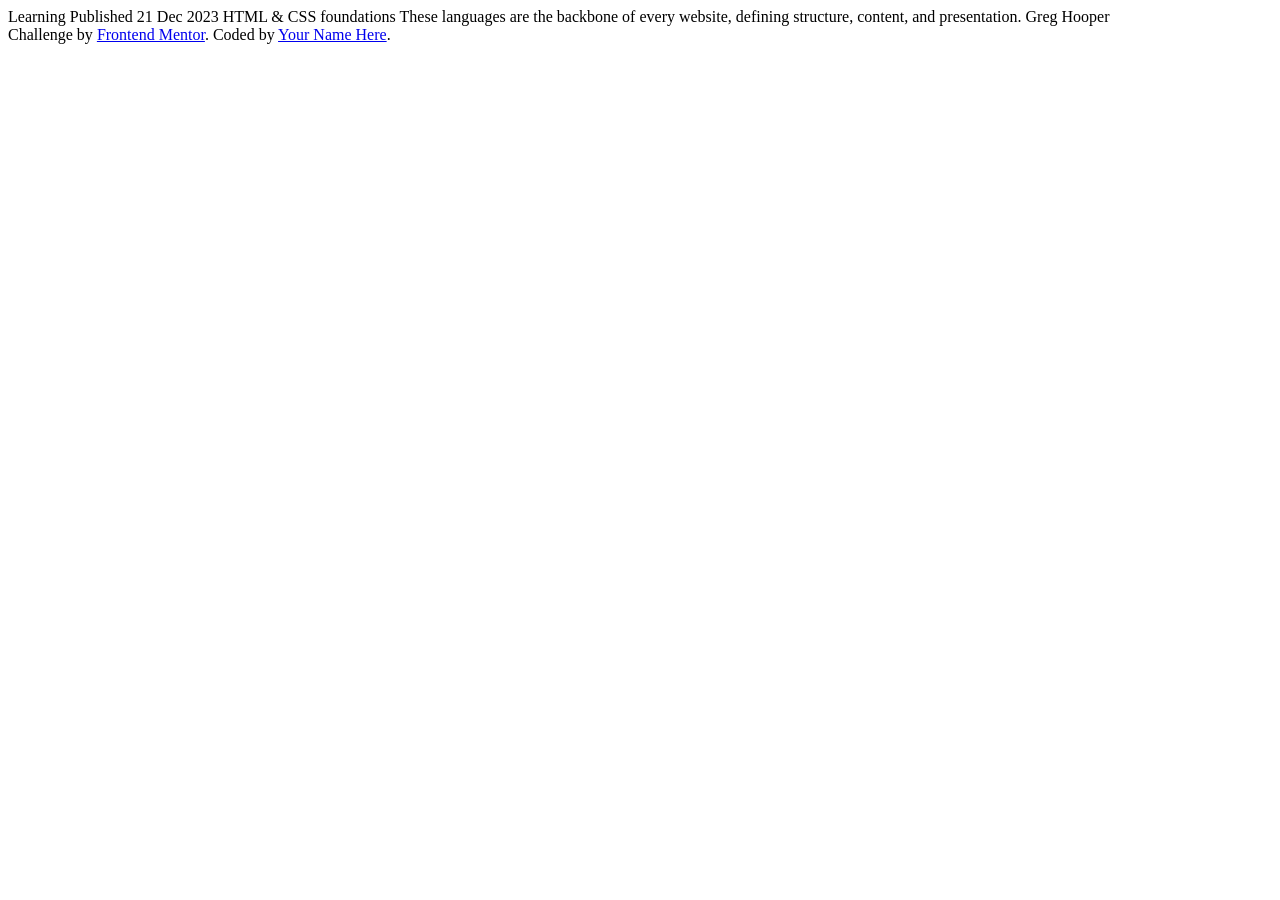
==== 2026-RTT-50/frontend_mentor/blog-preview-card-main/blogCard/index.html @ 9917a450 "Initial commit" ====
<!DOCTYPE html>
<html lang="en">
<head>
  <meta charset="UTF-8">
  <meta name="viewport" content="width=device-width, initial-scale=1.0"> <!-- displays site properly based on user's device -->

  <link rel="icon" type="image/png" sizes="32x32" href="./assets/images/favicon-32x32.png">
  
  <title>Frontend Mentor | Blog preview card</title>

  <!-- Feel free to remove these styles or customise in your own stylesheet 👍 -->
  <!-- <style>
    .attribution { font-size: 0.6875rem; text-align: center; }
    .attribution a { color: hsl(228, 45%, 44%); }
  </style> -->
</head>
<body>

  Learning

  Published 21 Dec 2023

  HTML & CSS foundations

  These languages are the backbone of every website, defining structure, content, and presentation.

  Greg Hooper
  
  <footer class="attribution">
    Challenge by <a href="https://www.frontendmentor.io?ref=challenge">Frontend Mentor</a>. 
    Coded by <a href="#">Your Name Here</a>.
  </footer>
</body>
</html>
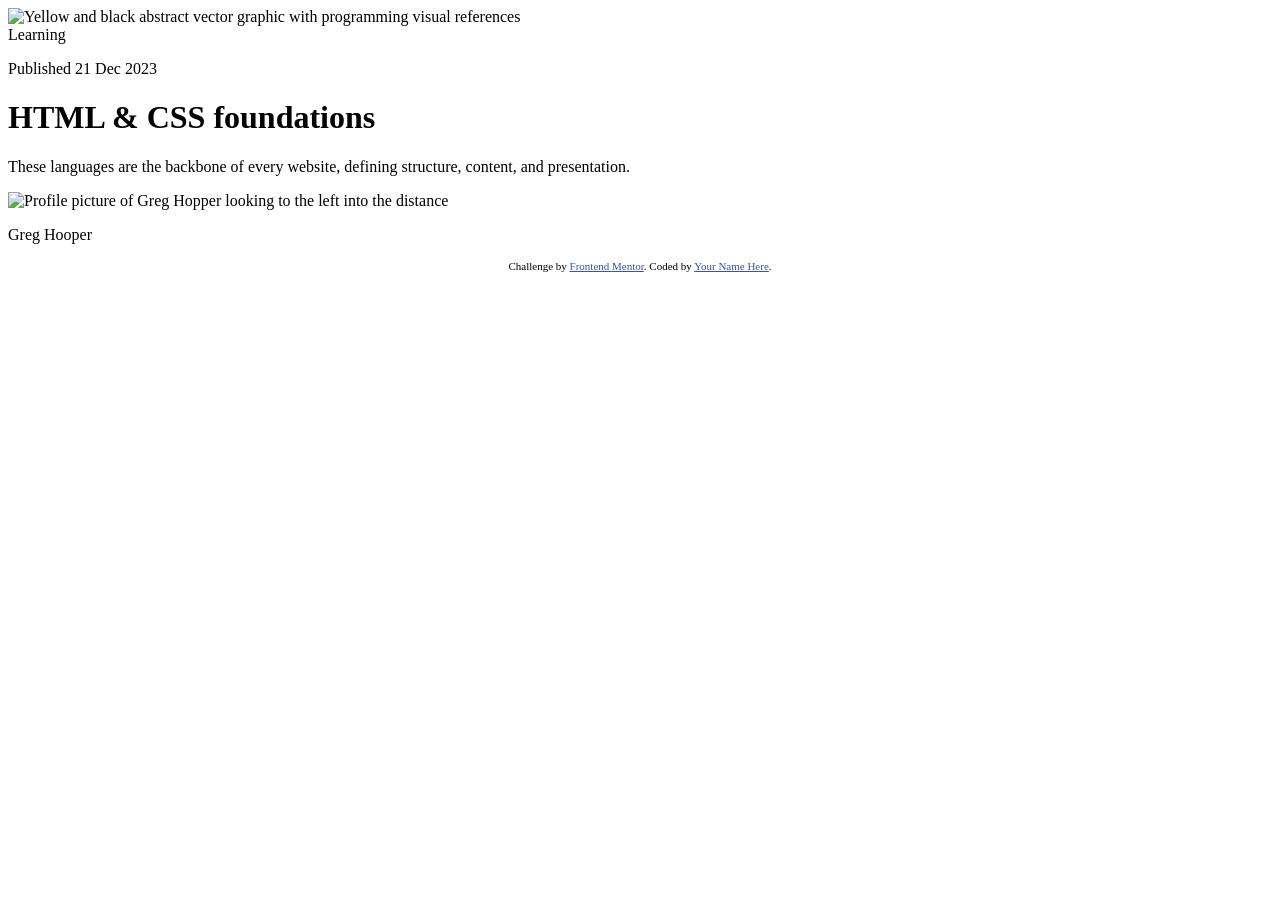
==== commit 2b09aff2: "Initial commit" ====
--- a/2026-RTT-50/frontend_mentor/blog-preview-card-main/blogCard/index.html
+++ b/2026-RTT-50/frontend_mentor/blog-preview-card-main/blogCard/index.html
@@ -9,22 +9,42 @@
   <title>Frontend Mentor | Blog preview card</title>
 
   <!-- Feel free to remove these styles or customise in your own stylesheet 👍 -->
-  <!-- <style>
+  <style>
     .attribution { font-size: 0.6875rem; text-align: center; }
     .attribution a { color: hsl(228, 45%, 44%); }
-  </style> -->
+  </style>
 </head>
 <body>
 
-  Learning
+  <div id="card">
+    <div id="content">
+      <div class="blogImg">
+        <img src="preview.jpg" alt="Yellow and black abstract vector graphic with programming visual references">
+      </div>
+      <div class="label">Learning</div>
+      <div id="text">
+        <p class="published">Published 21 Dec 2023</p>
+        <h1>HTML & CSS foundations</h1>
+        <p class="summary">
+          These languages are the backbone of every website, defining structure, content, and presentation.
+        </p>
+      </div>
+      <div id="author">
+        <img src="./assets/images/image-avatar.webp" alt="Profile picture of Greg Hopper looking to the left into the distance" class="avatar">
+        <p class="name">Greg Hooper</p>
+      </div>
+    </div>
+  </div>
 
-  Published 21 Dec 2023
+  
 
-  HTML & CSS foundations
+  
 
-  These languages are the backbone of every website, defining structure, content, and presentation.
+  
 
-  Greg Hooper
+  
+
+  
   
   <footer class="attribution">
     Challenge by <a href="https://www.frontendmentor.io?ref=challenge">Frontend Mentor</a>. 
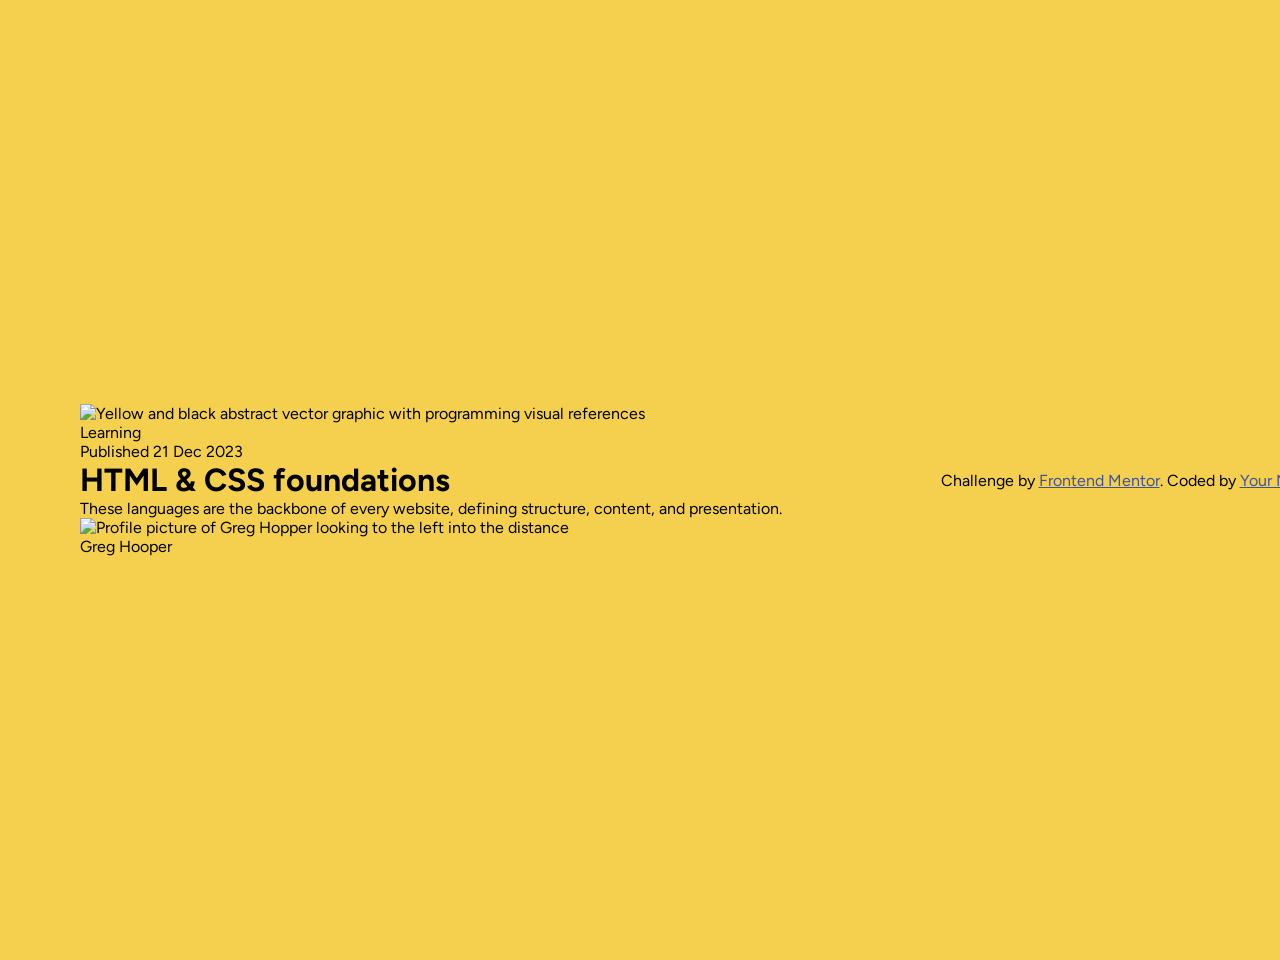
==== commit 88da5331: "Added css styling" ====
--- a/2026-RTT-50/frontend_mentor/blog-preview-card-main/blogCard/index.html
+++ b/2026-RTT-50/frontend_mentor/blog-preview-card-main/blogCard/index.html
@@ -5,21 +5,23 @@
   <meta name="viewport" content="width=device-width, initial-scale=1.0"> <!-- displays site properly based on user's device -->
 
   <link rel="icon" type="image/png" sizes="32x32" href="./assets/images/favicon-32x32.png">
+
+  <link rel="stylesheet" href="./styles.css">
+  <!-- Figtree Font -->
+  <link rel="preconnect" href="https://fonts.googleapis.com">
+<link rel="preconnect" href="https://fonts.gstatic.com" crossorigin>
+<link href="https://fonts.googleapis.com/css2?family=Figtree:ital,wght@0,300..900;1,300..900&display=swap" rel="stylesheet">
   
   <title>Frontend Mentor | Blog preview card</title>
 
-  <!-- Feel free to remove these styles or customise in your own stylesheet 👍 -->
-  <style>
-    .attribution { font-size: 0.6875rem; text-align: center; }
-    .attribution a { color: hsl(228, 45%, 44%); }
-  </style>
 </head>
+
 <body>
 
   <div id="card">
     <div id="content">
       <div class="blogImg">
-        <img src="preview.jpg" alt="Yellow and black abstract vector graphic with programming visual references">
+        <img src="./assets/images/illustration-article.svg" alt="Yellow and black abstract vector graphic with programming visual references">
       </div>
       <div class="label">Learning</div>
       <div id="text">
@@ -36,16 +38,6 @@
     </div>
   </div>
 
-  
-
-  
-
-  
-
-  
-
-  
-  
   <footer class="attribution">
     Challenge by <a href="https://www.frontendmentor.io?ref=challenge">Frontend Mentor</a>. 
     Coded by <a href="#">Your Name Here</a>.
--- a/2026-RTT-50/frontend_mentor/blog-preview-card-main/blogCard/styles.css
+++ b/2026-RTT-50/frontend_mentor/blog-preview-card-main/blogCard/styles.css
@@ -0,0 +1,30 @@
+* {
+    font-family: Figtree;
+    margin: 0 auto;
+}
+
+body {
+    /* LAYOUT */
+    display: flex;
+    width: 1440px;
+    height: 960px;
+    justify-content: center;
+    align-items: center;
+
+    /* STYLE */
+    background: var(--color-yellow, #F4D04E);
+}
+
+#card {
+    
+}
+
+/* ATTRITBUTION */
+attribution { 
+    font-size: 0.6875rem; 
+    text-align: center; 
+}
+
+.attribution a { 
+    color: hsl(228, 45%, 44%); 
+}
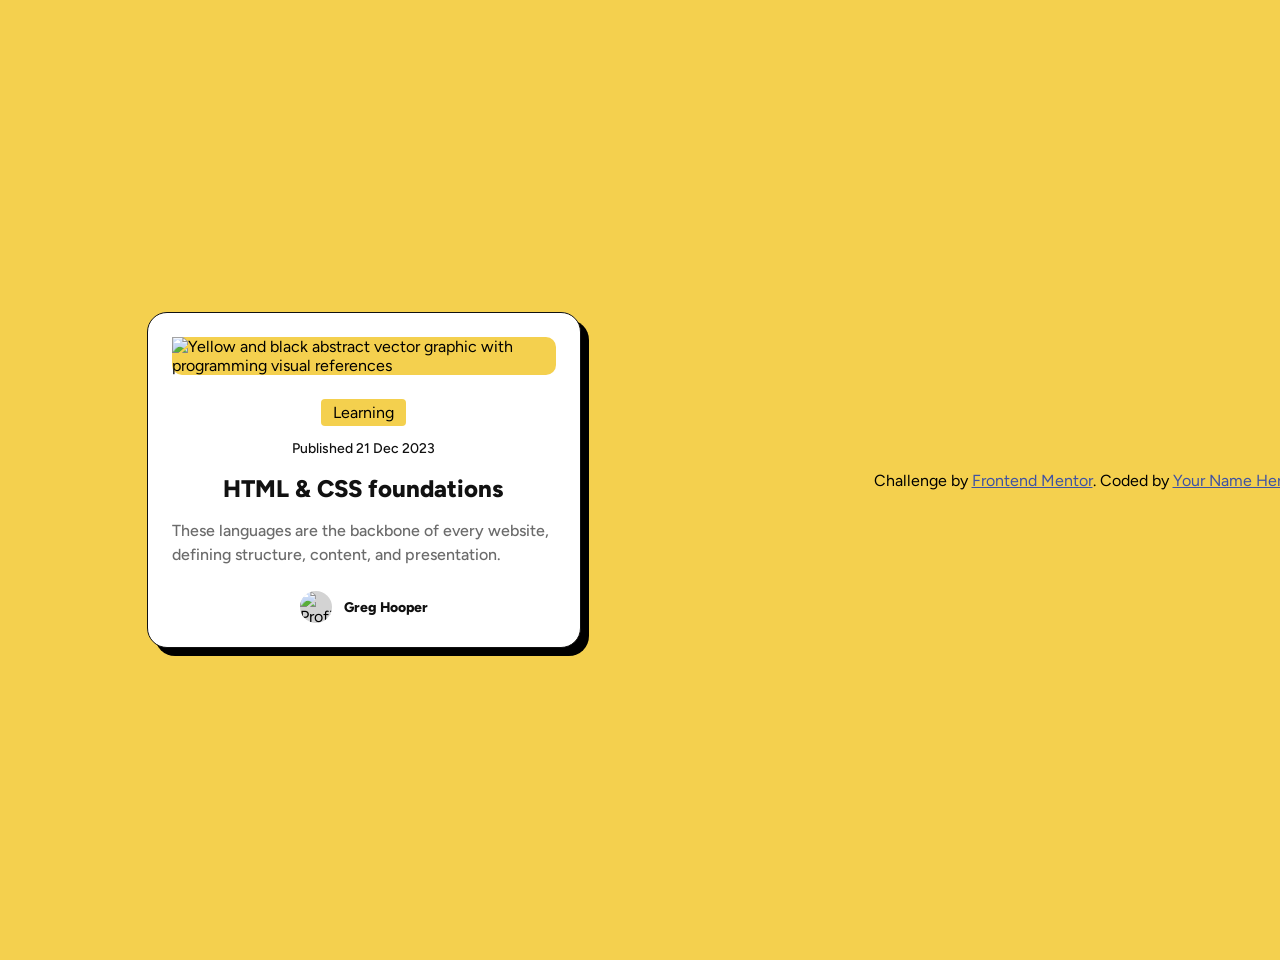
==== commit 112d2592: "Added variables to css file and updated html file structure" ====
--- a/2026-RTT-50/frontend_mentor/blog-preview-card-main/blogCard/index.html
+++ b/2026-RTT-50/frontend_mentor/blog-preview-card-main/blogCard/index.html
@@ -19,17 +19,16 @@
 <body>
 
   <div id="card">
+    <div class="blogImg">
+      <img src="./assets/images/illustration-article.svg" alt="Yellow and black abstract vector graphic with programming visual references">
+    </div>
     <div id="content">
-      <div class="blogImg">
-        <img src="./assets/images/illustration-article.svg" alt="Yellow and black abstract vector graphic with programming visual references">
-      </div>
       <div class="label">Learning</div>
-      <div id="text">
-        <p class="published">Published 21 Dec 2023</p>
-        <h1>HTML & CSS foundations</h1>
-        <p class="summary">
-          These languages are the backbone of every website, defining structure, content, and presentation.
-        </p>
+      <p class="published">Published 21 Dec 2023</p>
+      <h1>HTML & CSS foundations</h1>
+      <p class="summary">
+        These languages are the backbone of every website, defining structure, content, and presentation.
+      </p>
       </div>
       <div id="author">
         <img src="./assets/images/image-avatar.webp" alt="Profile picture of Greg Hopper looking to the left into the distance" class="avatar">
--- a/2026-RTT-50/frontend_mentor/blog-preview-card-main/blogCard/styles.css
+++ b/2026-RTT-50/frontend_mentor/blog-preview-card-main/blogCard/styles.css
@@ -1,3 +1,21 @@
+:root {
+    /* COLOR VARIABLES */
+    --color-yellow: #F4D04E;
+    --color-white: #FFF;
+    --color-gray-950: #111;
+    --color-gray-500: #6B6B6B;
+
+    /* STYLE */
+    --spacing-200: 24px;
+    --spacing-150:12px;
+    --spacing-100: 8px;
+    --spacing-50: 4px;
+
+    /* TYPOGRAPHY */
+    --font-size-text-preset-3: 14px;
+    --font-size-text-preset-2: 16px;
+}
+
 * {
     font-family: Figtree;
     margin: 0 auto;
@@ -16,7 +34,122 @@
 }
 
 #card {
-    
+    /* LAYOUT */
+    display: flex;
+    width: 384px;
+    padding: var(--spacing-200, 24px);
+    flex-direction: column;
+    align-items: flex-start;
+    gap: var(--spacing-200, 24px);
+    flex-shrink: 0;
+
+    /* STYLE */
+    border-radius: 20px;
+    border: 1px solid var(--color-gray-950, #111);
+    background: var(--color-white, #FFF);
+    box-shadow: 8px 8px 0 0 #000;
+}
+
+.blogImg {
+    /* LAYOUT */
+    display: flex;
+    align-items: center;
+    align-self: stretch;
+
+    /* STYLE */
+    border-radius: 10px;
+    background: var(--color-yellow, #F4D04E);
+}
+
+#content {
+    /* LAYOUT */
+    display: flex;
+    flex-direction: column;
+    align-items: flex-start;
+    gap: var(--spacing-150, 12px);
+    align-self: stretch;
+}
+
+.label {
+    /* LAYOUT */
+    display: flex;
+    padding: var(--spacing-50, 4px) var(--spacing-150, 12px);
+    justify-content: center;
+    align-items: center;
+    gap: var(--spacing-100, 8px);
+
+    /* STYLE */
+    border-radius: 4px;
+    background: var(--color-yellow, #F4D04E);
+}
+
+.published {
+    /* TYPOGRAPHY */
+    color: var(--color-gray-950, #111);
+
+    /* text-preset-3 */
+    font-family: Figtree;
+    font-size: var(--font-size-text-preset-3, 14px);
+    font-style: normal;
+    font-weight: 500;
+    line-height: 150%; /* 21px */
+}
+
+h1 {
+    /* LAYOUT */
+    align-self: stretch;
+
+    /* TYPOGRAPHY */
+    color: var(--color-gray-950, #111);
+
+    /* text-preset-1 */
+    font-family: Figtree;
+    font-size: var(--spacing-200, 24px);
+    font-style: normal;
+    font-weight: 800;
+    line-height: 150%; /* 36px */
+}
+
+.summary {
+    /* LAYOUT */
+    align-self: stretch;
+
+    /* TYPOGRAPHY */
+    color: var(--color-gray-500, #6B6B6B);
+
+    /* text-preset-2 */
+    font-family: Figtree;
+    font-size: var(--font-size-text-preset-2, 16px);
+    font-style: normal;
+    font-weight: 500;
+    line-height: 150%; /* 24px */
+}
+
+#author {
+    display: flex;
+    align-items: center;
+    gap: var(--spacing-150, 12px);
+}
+
+.avatar {
+    /* LAYOUT */
+    width: 32px;
+    height: 32px;
+
+    /* STYLE */
+    border-radius: 32px;
+    background: url(<path-to-image>) lightgray 50% / cover no-repeat;
+}
+
+.name {
+    color: var(--color-gray-950, #111);
+
+    /* text-preset-3-bold */
+    font-family: Figtree;
+    font-size: var(--font-size-text-preset-3, 14px);
+    font-style: normal;
+    font-weight: 800;
+    line-height: 150%; /* 21px */
 }
 
 /* ATTRITBUTION */
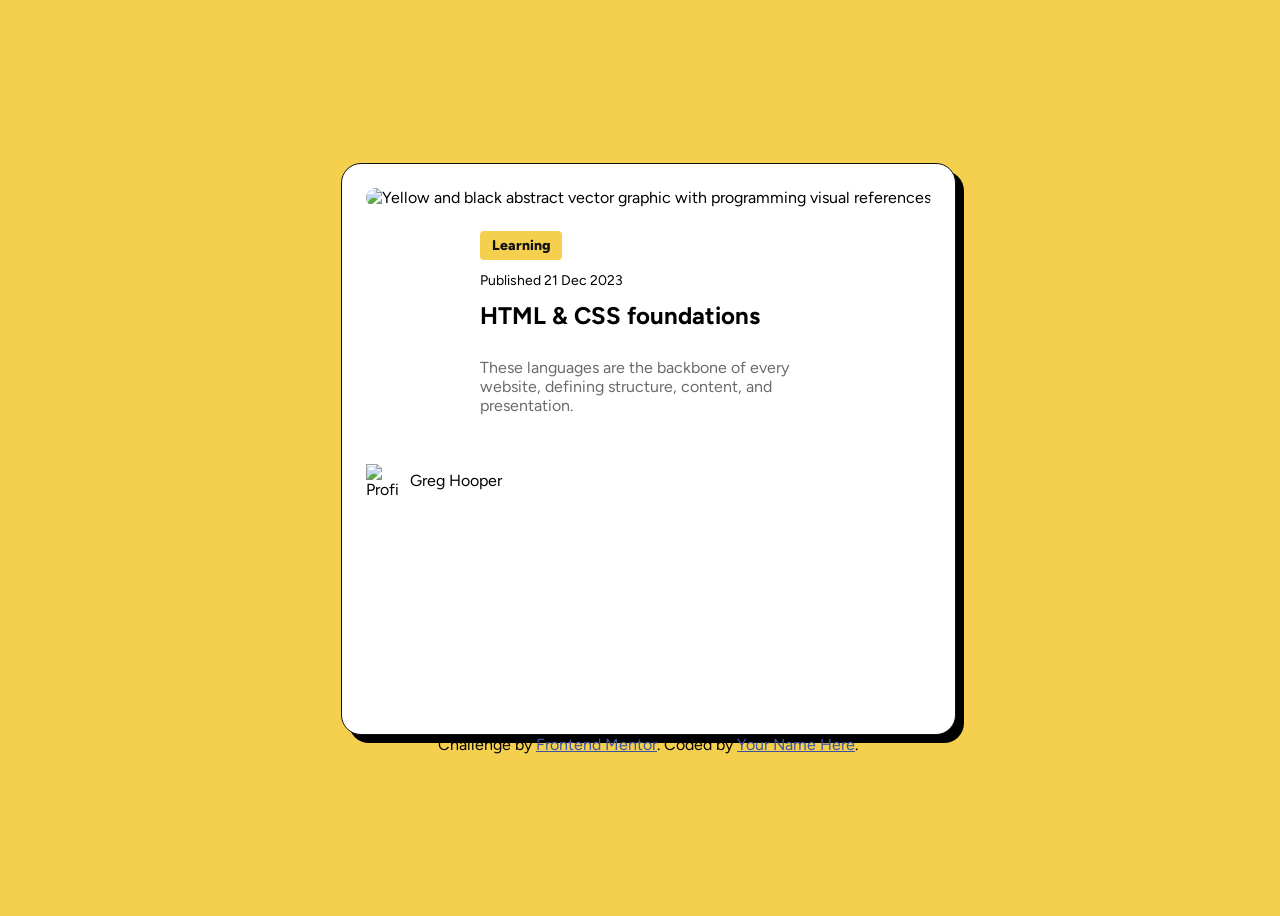
==== commit 38ef0da3: "Worked through and set all styles to look like the reference image" ====
--- a/2026-RTT-50/frontend_mentor/blog-preview-card-main/blogCard/index.html
+++ b/2026-RTT-50/frontend_mentor/blog-preview-card-main/blogCard/index.html
@@ -6,7 +6,7 @@
 
   <link rel="icon" type="image/png" sizes="32x32" href="./assets/images/favicon-32x32.png">
 
-  <link rel="stylesheet" href="./styles.css">
+  <link rel="stylesheet" href="./styles2.css">
   <!-- Figtree Font -->
   <link rel="preconnect" href="https://fonts.googleapis.com">
 <link rel="preconnect" href="https://fonts.gstatic.com" crossorigin>
@@ -19,11 +19,13 @@
 <body>
 
   <div id="card">
-    <div class="blogImg">
-      <img src="./assets/images/illustration-article.svg" alt="Yellow and black abstract vector graphic with programming visual references">
+    <div id="blogImg">
+      <img src="./assets/images/illustration-article.svg" alt="Yellow and black abstract vector graphic with programming visual references" class="graphic">
     </div>
     <div id="content">
-      <div class="label">Learning</div>
+      <div class="label">
+        <p class="text">Learning</p>
+      </div>
       <p class="published">Published 21 Dec 2023</p>
       <h1>HTML & CSS foundations</h1>
       <p class="summary">
--- a/2026-RTT-50/frontend_mentor/blog-preview-card-main/blogCard/styles2.css
+++ b/2026-RTT-50/frontend_mentor/blog-preview-card-main/blogCard/styles2.css
@@ -0,0 +1,112 @@
+:root {
+    /* COLOR VARIABLES */
+    --color-yellow: #F4D04E;
+    --color-white: #FFF;
+    --color-gray-950: #111;
+    --color-gray-500: #6B6B6B;
+
+    /* TYPOGRAPHY */
+    --font-size-text-preset-3: 14px;
+    --font-size-text-preset-2: 16px;
+}
+
+* {
+    font-family: Figtree;
+}
+
+body {
+    width: 100vw;
+    height: 100vh;
+    display: flex;
+    flex-direction: column;
+    justify-content: center;
+    align-items: center;
+    
+    background-color: var(--color-yellow);
+}
+
+#card {
+    border-radius: 20px;
+    width: auto;
+    height: 522px;
+    display: flex;
+    flex-direction: column;
+    align-items: center;
+    padding: 24px;
+    gap: 24px;
+
+    background-color: var(--color-white);
+    border: 1px solid var(--color-gray-950);
+    box-shadow: 8px 8px 0 0 #000;
+}
+
+#blogImg .graphic {
+    border-radius: 10px;
+    width: 100%;
+    height: 200px;
+}
+
+#content {
+    width: 336px;
+    height: auto;
+    display: flex;
+    flex-direction: column;
+    align-items: flex-start;
+    align-items: flex-start;
+    gap: 12px;
+}
+
+.label {
+    width: 82px;
+    height: 29px;
+    display: flex;
+    justify-content: center;
+    align-items: center;
+    
+    background-color: var(--color-yellow);
+    border-radius: 4px;
+}
+
+.text {
+    color: var(--color-gray-950);
+    font-weight: 800;
+    font-size: var(--font-size-text-preset-3);
+}
+
+.published {
+    margin: 0;
+    font-size: var(--font-size-text-preset-3);
+}
+
+h1 {
+    margin: 0;
+    font-size: 24px;
+}
+
+.summary {
+    color: var(--color-gray-500);
+    font-size: var(--font-size-text-preset-2);
+}
+
+#author {
+    width: 100%;
+    display: flex;
+    flex-direction: row;
+    align-items: center;
+    gap: 12px;
+}
+
+.avatar {
+    width: 32px;
+    height: 32px;
+}
+
+/* ATTRITBUTION */
+attribution { 
+    font-size: 0.6875rem; 
+    text-align: center; 
+}
+
+.attribution a { 
+    color: hsl(228, 45%, 44%); 
+}
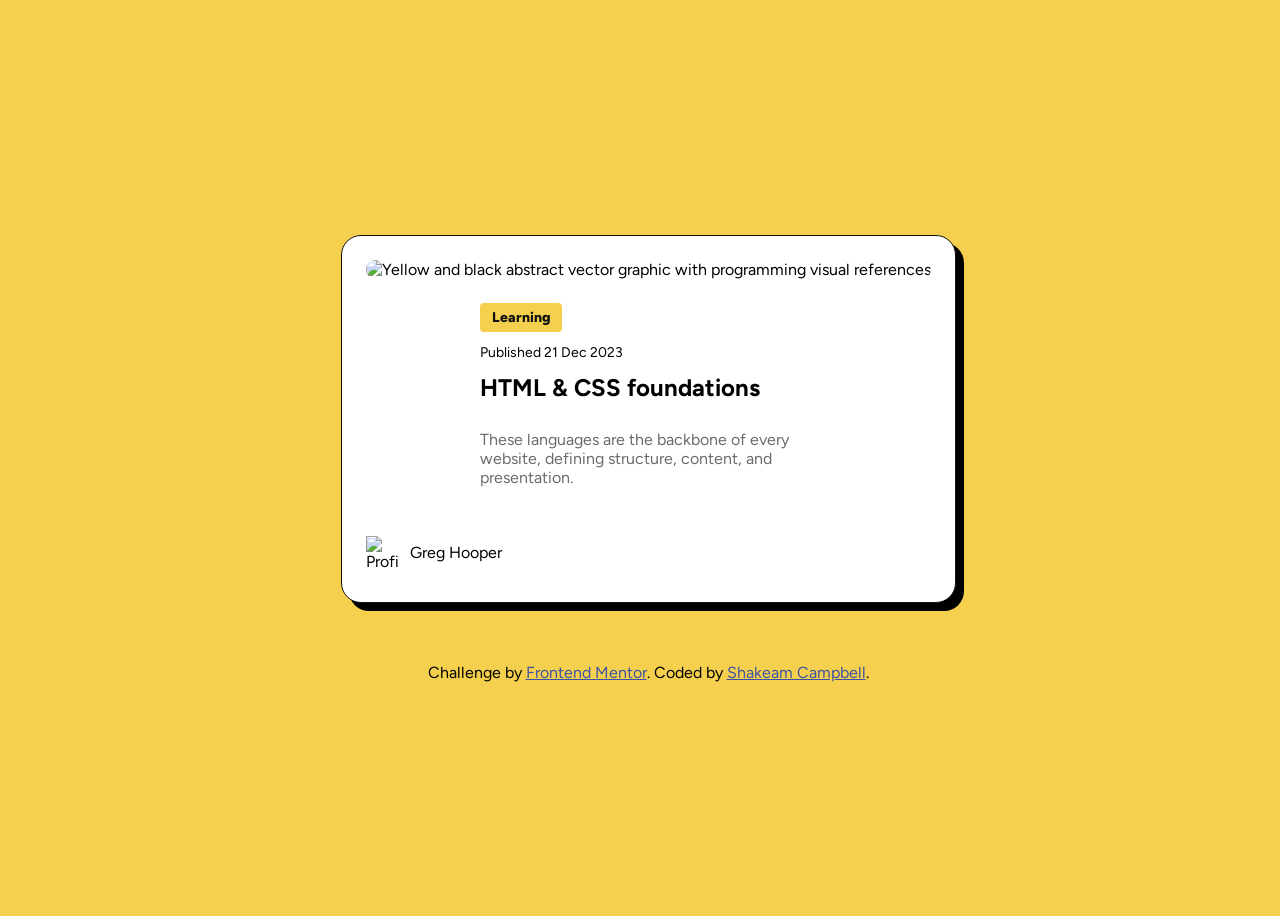
==== commit 00fffed6: "Added the hover states Wahooo and the card looks good" ====
--- a/2026-RTT-50/frontend_mentor/blog-preview-card-main/blogCard/index.html
+++ b/2026-RTT-50/frontend_mentor/blog-preview-card-main/blogCard/index.html
@@ -41,7 +41,7 @@
 
   <footer class="attribution">
     Challenge by <a href="https://www.frontendmentor.io?ref=challenge">Frontend Mentor</a>. 
-    Coded by <a href="#">Your Name Here</a>.
+    Coded by <a href="#">Shakeam Campbell</a>.
   </footer>
 </body>
 </html>
--- a/2026-RTT-50/frontend_mentor/blog-preview-card-main/blogCard/styles2.css
+++ b/2026-RTT-50/frontend_mentor/blog-preview-card-main/blogCard/styles2.css
@@ -28,7 +28,7 @@
 #card {
     border-radius: 20px;
     width: auto;
-    height: 522px;
+    height: fit-content;
     display: flex;
     flex-direction: column;
     align-items: center;
@@ -102,6 +102,10 @@
 }
 
 /* ATTRITBUTION */
+footer {
+    padding-top: 60px;
+}
+
 attribution { 
     font-size: 0.6875rem; 
     text-align: center; 
@@ -109,4 +113,13 @@
 
 .attribution a { 
     color: hsl(228, 45%, 44%); 
-}+}
+
+/* HOVER */
+#card:hover h1 {
+    color: var(--color-yellow);
+}
+
+#card:hover {
+    box-shadow: 12px 12px 0 0 #000;
+}
